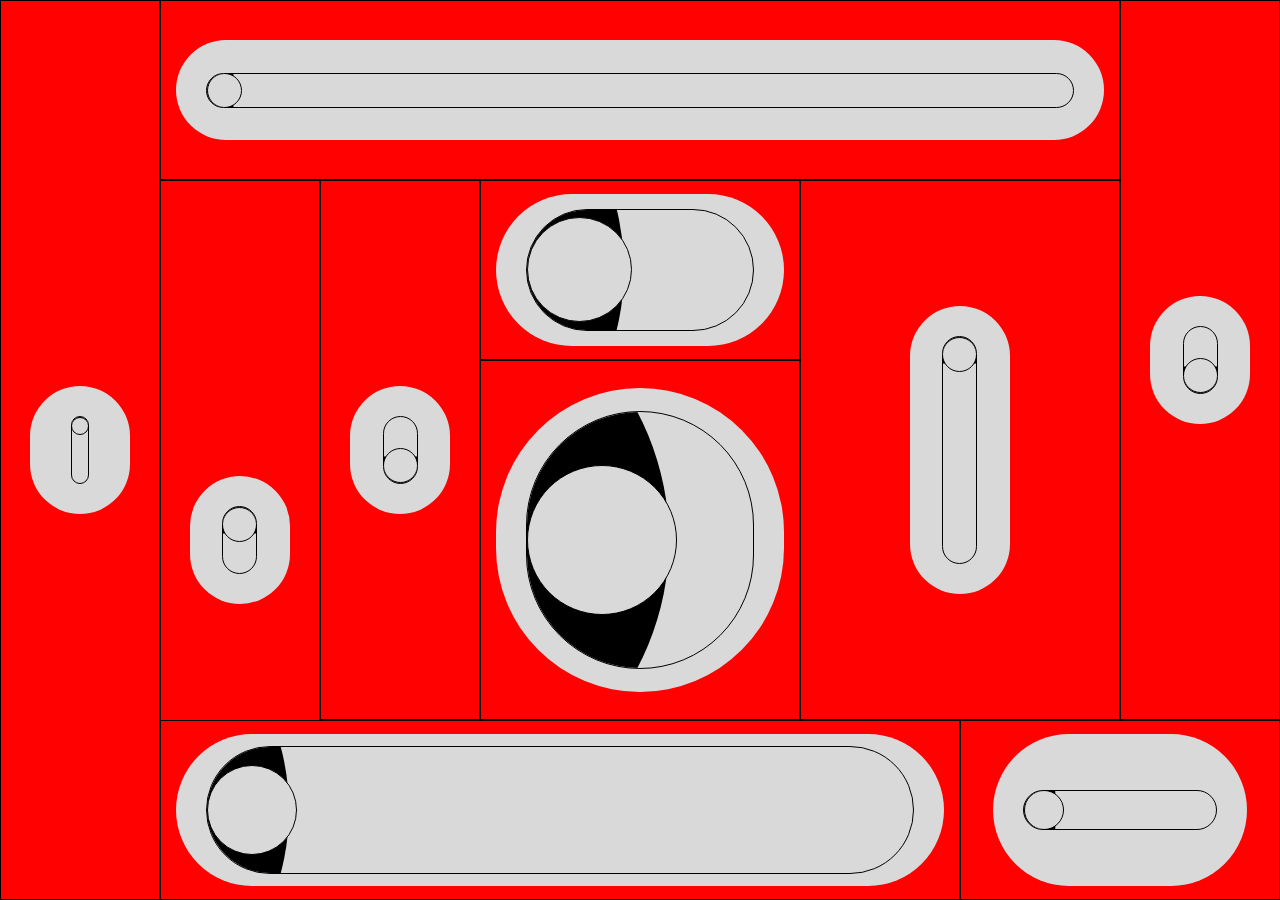
==== index.html @ 7fe91d57 "Update index.html" ====
<!DOCTYPE html>
<html lang="en">
  <head>
    <meta charset="UTF-8" />
    <meta name="viewport" content="width=device-width, initial-scale=1.0" />
    <link rel="stylesheet" href="style.css" />
    <title>PLAYGROUND</title>
  </head>
  <body>
    <div class="grid-container">
      <!-- SLIDER 1 -->
      <div class="grid-item" id="item1">
        <div class="wrapper-one" id="wrap1">
          <input type="range" id="slider1" min="0" max="1" value="0" />
        </div>
      </div>

      <!-- SLIDER 2 -->
      <div class="grid-item" id="item2">
        <div class="wrapper-two" id="wrap2">
          <input type="range" id="slider2" min="0" max="100" value="0" />
        </div>
      </div>

      <!-- SLIDER 3 -->
      <div class="grid-item" id="item3">
        <div class="wrapper-three" id="wrap3">
          <input type="range" id="slider3" min="0" max="1" value="0" />
        </div>
      </div>

      <!-- SLIDER 4 -->
      <div class="grid-item" id="item4">
        <div class="wrapper-four" id="wrap4">
          <input type="range" id="slider4" min="0" max="100" value="0" />
        </div>
      </div>

      <!-- SLIDER 5 -->
      <div class="grid-item" id="item5">
        <div class="wrapper-five" id="wrap5">
          <input type="range" id="slider5" min="0" max="10" value="0" />
        </div>
      </div>

      <!-- SLIDER 6 -->
      <div class="grid-item" id="item6">
        <div class="wrapper-six" id="wrap6">
          <input type="range" id="slider6" min="0" max="360" value="0" />
        </div>
      </div>

      <!-- SLIDER 7 -->
      <div class="grid-item" id="item7">
        <div class="wrapper-seven" id="wrap7">
          <input type="range" id="slider7" min="0" max="20" value="0" />
        </div>
      </div>

      <!-- SLIDER 8 -->
      <div class="grid-item" id="item8">
        <div class="wrapper-eight" id="wrap8">
          <input type="range" id="slider8" min="0" max="1" value="0" />
        </div>
      </div>

      <!-- SLIDER 9 -->
      <div class="grid-item" id="item9">
        <div class="wrapper-nine" id="wrap9">
          <input type="range" id="slider9" min="0" max="70" value="0" />
        </div>
      </div>

      <!-- SLIDER 10 -->
      <div class="grid-item" id="item10">
        <div class="wrapper-ten" id="wrap10">
          <input type="range" id="slider10" min="0" max="360" value="0" />
        </div>
      </div>
    </div>

    <div id="textBox" class="text-box">
      <!-- Your text content here -->
      <p class="main">
        This is a PLAYGROUND of slides. <br />
        <br />
        Explore, interact, and discover new ways of having fun on the browser.
        Don’t forget to print the outcomes of your play :) weeeeee…
      </p>
      <br />
      <p class="sub">
        Range Sliders 🛝 on the browser are interactive interface elements
        allowing users to select numeric values or ranges. Originating in the
        early days of the internet, range sliders have evolved to become a
        standard feature in web design. These draggable controls offer an
        intuitive and visually pleasing way for users to input data, adjust
        values, or customize preferences across various online platforms.
      </p>
    </div>

    <div id="titleTextBox">
        <p class="sub2">
            &nbsp; &nbsp; welcome to the
        </p>
        <br>
          <p class="title">
            PLAY-GROUND
          </p>
        </div>    </div>

    <script src="script.js"></script>
  </body>
</html>
---- style.css ----
@font-face {
  font-family: 'N27';
  src: url('N27-Regular.otf') format('otf'),
       url('N27-RegularItalic.otf') format('otf');
  font-weight: normal;
  font-style: normal;
}

html,
body {
  margin: 0;
  padding: 0;
  height: 100%; /* Ensure the body takes full viewport height */
  font-family: 'N27', monospace;
}

.grid-container {
  display: grid;
  grid-template-columns: repeat(8, 1fr);
  grid-template-rows: repeat(
    5,
    1fr
  ); /* Define rows to be equally distributed */
  width: 100vw; /* Full viewport width */
  height: 100vh; /* Full viewport height */
  gap: 0; /* No space between grid items */
}

/* Assigning the grid items to specific areas */
#item1 {
  grid-area: 1 / 1 / 8 / 2;
}
#item2 {
  grid-area: 1 / 2 / 2 / 8;
}
#item3 {
  grid-area: 1 / 8 / 5 / 9;
}
#item4 {
  grid-area: 2 / 2 / 6 / 2;
}
#item5 {
  grid-area: 2 / 3 / 5 / 4;
}
#item6 {
  grid-area: 2 / 4 / 3 / 6;
}
#item7 {
  grid-area: 2 / 6 / 5 / 8;
}
#item8 {
  grid-area: 3 / 4 / 5 / 6;
}
#item9 {
  grid-area: 5 / 2 / 8 / 7;
}
#item10 {
  grid-area: 5 / 7 / 8 / 9;
}

.grid-item {
  background-color: #ff0101; /* As seen in the image */
  color: white;
  display: flex;
  justify-content: center;
  align-items: center;
  border: 1px solid black; /* Keeping the borders to distinguish the divs */
}

/* Google Fonts - Poppins */
@import url("https://fonts.googleapis.com/css2?family=Poppins:wght@300;400;500;600&display=swap");
* {
  margin: 0;
  padding: 0;
  box-sizing: border-box;
  font-family: "Poppins", sans-serif;
}
body {
  min-height: 100vh;
  display: flex;
  align-items: flex-start;
  justify-content: flex-end;
}

/*SLIDER 1*/
.wrapper-one {
  position: relative;
  display: flex;
  align-items: center;
  justify-content: center;
  height: 100px;
  margin: 0 15px;
  width: 100%;
  padding: 0 20px;
  border-radius: 100px;
  background: #d9d9d9;
  transform: rotate(90deg);
}

.wrapper-one input {
  position: relative;
  width: 100%;
  margin: 0 10px;
  appearance: none;
  height: 18px;
  border-radius: 25px;
  border: 1px solid black;
  background-color: #d9d9d9;
  overflow: hidden;
  cursor: pointer;
}

/*SLIDER 3*/
.wrapper-three {
  position: relative;
  display: flex;
  align-items: center;
  justify-content: center;
  height: 100px;
  margin: 0 15px;
  width: 100%;
  padding: 0 20px;
  border-radius: 100px;
  background: #d9d9d9;
  transform: rotate(-90deg);
}

.wrapper-three input {
  position: relative;
  width: 100%;
  margin: 0 10px;
  appearance: none;
  height: 35px;
  border-radius: 25px;
  border: 1px solid black;
  background-color: #d9d9d9;
  overflow: hidden;
  cursor: pointer;
}

.wrapper-three input::-webkit-slider-thumb {
  appearance: none;
  height: 35px;
  width: 35px;
  border-radius: 50%;
  border: 1px solid black;
  background-color: #d9d9d9;
}

/*SLIDER 4*/
.wrapper-four {
  position: relative;
  display: flex;
  align-items: center;
  justify-content: center;
  height: 100px;
  margin: 0 15px;
  width: 100%;
  padding: 0 20px;
  border-radius: 100px;
  background: #d9d9d9;
  transform: rotate(90deg);
}

.wrapper-four input {
  position: relative;
  width: 100%;
  margin: 0 10px;
  appearance: none;
  height: 35px;
  border-radius: 25px;
  border: 1px solid black;
  background-color: #d9d9d9;
  overflow: hidden;
  cursor: pointer;
}

.wrapper-four input::-webkit-slider-thumb {
  appearance: none;
  height: 35px;
  width: 35px;
  border-radius: 50%;
  border: 1px solid black;
  background-color: #d9d9d9;
}

/*SLIDER 5*/
.wrapper-five {
  position: relative;
  display: flex;
  align-items: center;
  justify-content: center;
  height: 100px;
  margin: 0 15px;
  width: 100%;
  padding: 0 20px;
  border-radius: 100px;
  background: #d9d9d9;
  transform: rotate(-90deg);
}

.wrapper-five input {
  position: relative;
  width: 100%;
  margin: 0 10px;
  appearance: none;
  height: 35px;
  border-radius: 25px;
  border: 1px solid black;
  background-color: #d9d9d9;
  overflow: hidden;
  cursor: pointer;
}

.wrapper-five input::-webkit-slider-thumb {
  appearance: none;
  height: 35px;
  width: 35px;
  border-radius: 50%;
  border: 1px solid black;
  background-color: #d9d9d9;
}

/*SLIDER 7*/
.wrapper-seven {
  position: relative;
  display: flex;
  align-items: center;
  justify-content: center;
  height: 100px;
  margin: 0 15px;
  width: 100%;
  padding: 0 20px;
  border-radius: 100px;
  background: #d9d9d9;
  transform: rotate(90deg);
}

.wrapper-seven input {
  position: relative;
  width: 100%;
  margin: 0 10px;
  appearance: none;
  height: 35px;
  border-radius: 25px;
  border: 1px solid black;
  background-color: #d9d9d9;
  overflow: hidden;
  cursor: pointer;
}

.wrapper-seven input::-webkit-slider-thumb {
  appearance: none;
  height: 35px;
  width: 35px;
  border-radius: 50%;
  border: 1px solid black;
  background-color: #d9d9d9;
}

/*SLIDER 2*/
.wrapper-two {
  position: relative;
  display: flex;
  align-items: center;
  justify-content: center;
  height: 100px;
  margin: 0 15px;
  width: 100%;
  padding: 0 20px;
  border-radius: 100px;
  background: #d9d9d9;
}

.wrapper-two input {
  position: relative;
  width: 100%;
  margin: 0 10px;
  appearance: none;
  height: 35px;
  border-radius: 25px;
  border: 1px solid black;
  background-color: #d9d9d9;
  overflow: hidden;
  cursor: pointer;
}

.wrapper-two input::-webkit-slider-thumb {
  appearance: none;
  height: 35px;
  width: 35px;
  border-radius: 50%;
  border: 1px solid black;
  background-color: #d9d9d9;
}

/*SLIDER 6*/
.wrapper-six {
  position: relative;
  display: flex;
  align-items: center;
  justify-content: center;
  height: 85%;
  margin: 0 15px;
  width: 100%;
  padding: 0 20px;
  border-radius: 100px;
  background: #d9d9d9;
}

.wrapper-six input {
  position: relative;
  width: 100%;
  margin: 0 10px;
  appearance: none;
  height: 80%;
  border-radius: 500px;
  border: 1px solid black;
  background-color: #d9d9d9;
  overflow: hidden;
  cursor: pointer;
}

.wrapper-six input::-webkit-slider-thumb {
  appearance: none;
  height: 105px;
  width: 105px;
  border-radius: 50%;
  border: 1px solid black;
  background-color: #d9d9d9;
}

/*SLIDER 8*/
.wrapper-eight {
  position: relative;
  display: flex;
  align-items: center;
  justify-content: center;
  height: 85%;
  margin: 0 15px;
  width: 100%;
  padding: 0 20px;
  border-radius: 1000px;
  background: #d9d9d9;
}

.wrapper-eight input {
  position: relative;
  width: 100%;
  margin: 0 10px;
  appearance: none;
  height: 85%;
  border-radius: 1000px;
  border: 1px solid black;
  background-color: #d9d9d9;
  overflow: hidden;
  cursor: pointer;
}

.wrapper-eight input::-webkit-slider-thumb {
  appearance: none;
  height: 150px;
  width: 150px;
  border-radius: 50%;
  border: 1px solid black;
  background-color: #d9d9d9;
}

/*SLIDER 9*/
.wrapper-nine {
  position: relative;
  display: flex;
  align-items: center;
  justify-content: center;
  height: 85%;
  margin: 0 15px;
  width: 100%;
  padding: 0 20px;
  border-radius: 100px;
  background: #d9d9d9;
}

.wrapper-nine input {
  position: relative;
  width: 100%;
  margin: 0 10px;
  appearance: none;
  height: 85%;
  border-radius: 500px;
  border: 1px solid black;
  background-color: #d9d9d9;
  overflow: hidden;
  cursor: pointer;
}

.wrapper-nine input::-webkit-slider-thumb {
  appearance: none;
  height: 90px;
  width: 90px;
  border-radius: 50%;
  border: 1px solid black;
  background-color: #d9d9d9;
}

/*SLIDER 10*/
.wrapper-ten {
  position: relative;
  display: flex;
  align-items: center;
  justify-content: center;
  height: 85%;
  margin: 0 15px;
  width: 80%;
  padding: 0 20px;
  border-radius: 100px;
  background: #d9d9d9;
}

.wrapper-ten input {
  position: relative;
  width: 100%;
  margin: 0 10px;
  appearance: none;
  height: 40px;
  border-radius: 50px;
  border: 1px solid black;
  background-color: #d9d9d9;
  overflow: hidden;
  cursor: pointer;
}

.wrapper-ten input::-webkit-slider-thumb {
  appearance: none;
  height: 40px;
  width: 40px;
  border-radius: 50%;
  border: 1px solid black;
  background-color: #d9d9d9;
}

input::-webkit-slider-thumb {
  appearance: none;
  height: 18px;
  width: 18px;
  border-radius: 50%;
  border: 1px solid black;
  background-color: #d9d9d9;
  box-shadow: -208px 0 0 200px black;
}

.text-box {
  position: fixed;
  display: flex;
  width: 1130px;
  height: 350px;
  flex-direction: column;
  justify-content: center;
  flex-shrink: 0;
  overflow: auto;
  bottom: -100%; /* Start off the screen */
  left: 50%;
  transform: translateX(-50%);
  width: 50%; /* Set the width as required */
  background: rgba(255, 255, 255, 0.1);
  padding: 20px;
  border: 1px solid rgba(255, 255, 255, 0.5);
  border-left: 2px solid rgba(255, 255, 255, 0.2);
  border-top: 2px solid rgba(255, 255, 255, 0.2);
  border-radius: 5px;
  box-shadow: 0 2px 5px rgba(0, 0, 0, 0.2);
  backdrop-filter: blur(5px);
  transition: bottom 0.5s ease; /* Smooth transition for the bottom property */
  z-index: 1000; /* Make sure it's above other content */
}

.main {
  color: blue;
  font-family: N27;
  font-size: 30px;
  font-style: italic;
  font-weight: 400;
  line-height: 112.8%; /* 62.04px */
}

.sub {
  color: blue;
  font-family: N27;
  font-size: 14px;
  font-style: italic;
  font-weight: 400;
  line-height: 112.8%;
}

#titleTextBox {
  position: fixed;
  display: flex;
  flex-direction: column;
  justify-content: flex-start;
  flex-shrink: 0;
  overflow-x: hidden; 
  overflow-y: auto;
  word-wrap: break-word; 
  width: 880px;
  height: 425px;
  top: -100%;
  left: 50%;
  transform: translateX(-50%);
  width: 50%; /* Set the width as required */
  background: rgba(255, 255, 255, 0.1);
  padding: 20px;
  border: 1px solid rgba(255, 255, 255, 0.5);
  border-left: 2px solid rgba(255, 255, 255, 0.2);
  border-top: 2px solid rgba(255, 255, 255, 0.2);
  backdrop-filter: blur(5px);
  border-radius: 5px;
  box-shadow: 0 2px 5px rgba(0, 0, 0, 0.1);
  transition: top 0.5s ease; /* Smooth transition for the bottom property */
  z-index: 1000; /* Make sure it's above other content */
}

.sub2 {
  color: blue;
  font-family: N27;
  font-size: 50px;
  font-style: italic;
  font-weight: 400;
  line-height: 112.8%; /* 84.07px */
}

.title {
  color: blue;
  font-family: N27;
  font-size: 150px;
  font-style: italic;
  font-weight: 400;
  line-height: 90%;
}

/* CSS for the printable class */
.printable {
  /* The printable class ensures the textbox appears when printing */
}

@media print {
  body,
  html {
    height: auto;
    overflow: visible;
  }

  .wrapper-one,
  .wrapper-two,
  .wrapper-three,
  .wrapper-four,
  .wrapper-five,
  .wrapper-six,
  .wrapper-seven,
  .wrapper-eight,
  .wrapper-nine,
  .wrapper-ten,
  .grid-item,
  .text-box,
  #titleTextBox {
    /* display: none; */
    -webkit-print-color-adjust: exact;
    color-adjust: exact;
  }

  #titleTextBox,
  .text-box {
    background: rgba(217, 217, 217, 0.5);
  }

  /* When printing, only show the textbox if it has the printable class */
  #textBox:not(.printable) {
    display: none !important;
  }
}


@media only screen and (max-width: 650px) {

  .grid-container {
    grid-template-columns: 1fr; /* Single column layout */
    grid-template-rows: repeat(10, auto); /* Adjust number of rows as needed */
  }

  #item1, #item2, #item3, #item4, #item5, #item6, #item7, #item8, #item9, #item10 {
    grid-column: 1; /* All items take the full width of the single column */
    grid-row: auto; /* Each item takes up as much space as it needs */
  }

  .wrapper-one, .wrapper-two, .wrapper-three, .wrapper-four,
  .wrapper-five, .wrapper-six, .wrapper-seven, .wrapper-eight,
  .wrapper-nine, .wrapper-ten {
    transform: rotate(0deg); /* Reset rotation for vertical alignment */
    width: 90%; /* Adjust width to fit within the grid item */
    margin: 10px auto; /* Center within the grid item */
  }

  .wrapper-one input, .wrapper-two input, .wrapper-three input,
  .wrapper-four input, .wrapper-five input, .wrapper-six input,
  .wrapper-seven input, .wrapper-eight input, .wrapper-nine input,
  .wrapper-ten input {
    height: 30px; /* Increase height for better touch interaction */
  }

  .main,
  .sub
 {
    /* Adjust font sizes for smaller screens */
    font-size: smaller; /* Adjust as needed */
  }

  .sub2{
    font-size: 50px;
  }

  #titleTextBox {
    height: 325px;
  }

  .title{
    font-size: 50px;
  }

  .wrapper-one input::-webkit-slider-thumb,
  .wrapper-two input::-webkit-slider-thumb,
  .wrapper-three input::-webkit-slider-thumb,
  .wrapper-four input::-webkit-slider-thumb,
  .wrapper-five input::-webkit-slider-thumb,
  .wrapper-six input::-webkit-slider-thumb,
  .wrapper-seven input::-webkit-slider-thumb,
  .wrapper-eight input::-webkit-slider-thumb,
  .wrapper-nine input::-webkit-slider-thumb,
  .wrapper-ten input::-webkit-slider-thumb {
    appearance: none;
    height: 30px;
    width: 30px;
  }

  
}
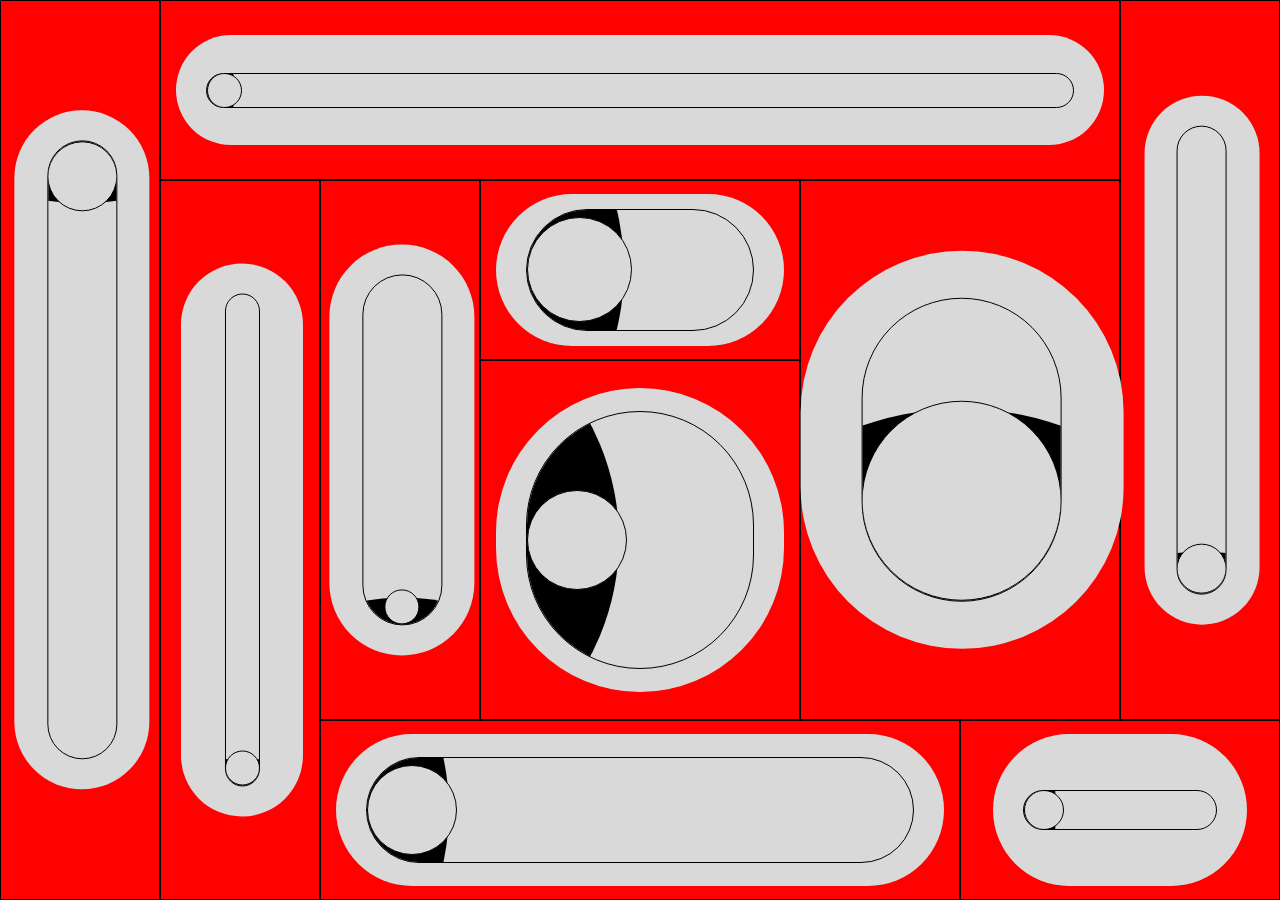
==== commit 4da1e427: "major slider2 updates + labeling +" ====
--- a/index.html
+++ b/index.html
@@ -8,70 +8,70 @@
   </head>
   <body>
     <div class="grid-container">
-      <!-- SLIDER 1 -->
+      <!-- SLIDER 1 TITLE -->
       <div class="grid-item" id="item1">
         <div class="wrapper-one" id="wrap1">
-          <input type="range" id="slider1" min="0" max="1" value="0" />
+          <input type="range" id="slider1" min="0" max="15" value="0" />
         </div>
       </div>
 
-      <!-- SLIDER 2 -->
+      <!-- SLIDER 2 LAYOUT -->
       <div class="grid-item" id="item2">
         <div class="wrapper-two" id="wrap2">
-          <input type="range" id="slider2" min="0" max="100" value="0" />
+          <input type="range" id="slider2" min="0" max="3" value="0" />
         </div>
       </div>
 
-      <!-- SLIDER 3 -->
+      <!-- SLIDER 3 BODY TEXT -->
       <div class="grid-item" id="item3">
         <div class="wrapper-three" id="wrap3">
-          <input type="range" id="slider3" min="0" max="1" value="0" />
+          <input type="range" id="slider3" min="0" max="5" value="0" />
         </div>
       </div>
 
-      <!-- SLIDER 4 -->
+      <!-- SLIDER 4 GRAYSCALE -->
       <div class="grid-item" id="item4">
         <div class="wrapper-four" id="wrap4">
           <input type="range" id="slider4" min="0" max="100" value="0" />
         </div>
       </div>
 
-      <!-- SLIDER 5 -->
+      <!-- SLIDER 5 - EMOJI -->
       <div class="grid-item" id="item5">
         <div class="wrapper-five" id="wrap5">
           <input type="range" id="slider5" min="0" max="10" value="0" />
         </div>
       </div>
 
-      <!-- SLIDER 6 -->
+      <!-- SLIDER 6 - COLOR -->
       <div class="grid-item" id="item6">
         <div class="wrapper-six" id="wrap6">
           <input type="range" id="slider6" min="0" max="360" value="0" />
         </div>
       </div>
 
-      <!-- SLIDER 7 -->
+      <!-- SLIDER 7 BORDER RADIUS -->
       <div class="grid-item" id="item7">
         <div class="wrapper-seven" id="wrap7">
           <input type="range" id="slider7" min="0" max="20" value="0" />
         </div>
       </div>
 
-      <!-- SLIDER 8 -->
+      <!-- SLIDER 8 - PRINT -->
       <div class="grid-item" id="item8">
         <div class="wrapper-eight" id="wrap8">
           <input type="range" id="slider8" min="0" max="1" value="0" />
         </div>
       </div>
 
-      <!-- SLIDER 9 -->
+      <!-- SLIDER 9 SIZE -->
       <div class="grid-item" id="item9">
         <div class="wrapper-nine" id="wrap9">
           <input type="range" id="slider9" min="0" max="70" value="0" />
         </div>
       </div>
 
-      <!-- SLIDER 10 -->
+      <!-- SLIDER 10 - BLUR -->
       <div class="grid-item" id="item10">
         <div class="wrapper-ten" id="wrap10">
           <input type="range" id="slider10" min="0" max="360" value="0" />
@@ -106,7 +106,11 @@
           <p class="title">
             PLAY-GROUND
           </p>
-        </div>    </div>
+        </div>    
+      </div>
+
+      <!-- <div class="grain" id="grainEffect"></div> -->
+
 
     <script src="script.js"></script>
   </body>
--- a/style.css
+++ b/style.css
@@ -1,9 +1,15 @@
 @font-face {
-  font-family: 'N27';
-  src: url('N27-Regular.otf') format('otf'),
-       url('N27-RegularItalic.otf') format('otf');
+  font-family: "N27";
+  src: url("N27-Regular.otf") format("opentype");
   font-weight: normal;
   font-style: normal;
+}
+
+@font-face {
+  font-family: "N27";
+  src: url("N27-RegularItalic.otf") format("opentype");
+  font-weight: normal;
+  font-style: italic;
 }
 
 html,
@@ -11,7 +17,8 @@
   margin: 0;
   padding: 0;
   height: 100%; /* Ensure the body takes full viewport height */
-  font-family: 'N27', monospace;
+  font-family: "N27", monospace;
+  backdrop-filter: none;
 }
 
 .grid-container {
@@ -28,31 +35,36 @@
 
 /* Assigning the grid items to specific areas */
 #item1 {
+  position: relative;
   grid-area: 1 / 1 / 8 / 2;
 }
 #item2 {
   grid-area: 1 / 2 / 2 / 8;
 }
 #item3 {
+  position: relative;
   grid-area: 1 / 8 / 5 / 9;
 }
 #item4 {
+  position: relative;
   grid-area: 2 / 2 / 6 / 2;
 }
 #item5 {
+  position: relative;
   grid-area: 2 / 3 / 5 / 4;
 }
 #item6 {
   grid-area: 2 / 4 / 3 / 6;
 }
 #item7 {
+  position: relative;
   grid-area: 2 / 6 / 5 / 8;
 }
 #item8 {
   grid-area: 3 / 4 / 5 / 6;
 }
 #item9 {
-  grid-area: 5 / 2 / 8 / 7;
+  grid-area: 5 / 3 / 8 / 7;
 }
 #item10 {
   grid-area: 5 / 7 / 8 / 9;
@@ -83,18 +95,21 @@
 }
 
 /*SLIDER 1*/
+
 .wrapper-one {
-  position: relative;
-  display: flex;
-  align-items: center;
-  justify-content: center;
-  height: 100px;
-  margin: 0 15px;
-  width: 100%;
-  padding: 0 20px;
-  border-radius: 100px;
-  background: #d9d9d9;
-  transform: rotate(90deg);
+  position: absolute;
+  top: 50%;
+  left: 42%;
+  display: flex;
+  align-items: center;
+  justify-content: center;
+  transform: translate(-50%, -50%) rotate(90deg);
+  width: 430%; /* This will be the height of your vertical slider */
+  height: 15%; /* Thickness of the slider */
+  margin: 0 15px;
+  padding: 0 20px;
+  border-radius: 100px;
+  background: #d9d9d9;
 }
 
 .wrapper-one input {
@@ -102,30 +117,80 @@
   width: 100%;
   margin: 0 10px;
   appearance: none;
-  height: 18px;
-  border-radius: 25px;
-  border: 1px solid black;
-  background-color: #d9d9d9;
-  overflow: hidden;
-  cursor: pointer;
+  height: 70px;
+  border-radius: 100px;
+  border: 1px solid black;
+  background-color: #d9d9d9;
+  overflow: hidden;
+  cursor: pointer;
+}
+
+.wrapper-one input::-webkit-slider-thumb {
+  appearance: none;
+  height: 70px;
+  width: 70px;
+  border-radius: 50%;
+  border: 1px solid black;
+  background-color: #d9d9d9;
 }
 
 /*SLIDER 3*/
 .wrapper-three {
-  position: relative;
-  display: flex;
-  align-items: center;
-  justify-content: center;
-  height: 100px;
-  margin: 0 15px;
-  width: 100%;
-  padding: 0 20px;
-  border-radius: 100px;
-  background: #d9d9d9;
-  transform: rotate(-90deg);
+  position: absolute;
+  top: 50%;
+  left: 42%;
+  display: flex;
+  align-items: center;
+  justify-content: center;
+  transform: translate(-50%, -50%) rotate(-90deg);
+  width: 335%; /* This will be the height of your vertical slider */
+  height: 16%; /* Thickness of the slider */
+  margin: 0 15px;
+  padding: 0 20px;
+  border-radius: 100px;
+  background: #d9d9d9;
 }
 
 .wrapper-three input {
+  position: relative;
+  width: 100%;
+  margin: 0 10px;
+  appearance: none;
+  height: 50px;
+  border-radius: 25px;
+  border: 1px solid black;
+  background-color: #d9d9d9;
+  overflow: hidden;
+  cursor: pointer;
+}
+
+.wrapper-three input::-webkit-slider-thumb {
+  appearance: none;
+  height: 50px;
+  width: 50px;
+  border-radius: 50%;
+  border: 1px solid black;
+  background-color: #d9d9d9;
+}
+
+/*SLIDER 4*/
+.wrapper-four {
+  position: absolute;
+  top: 50%;
+  left: 42%;
+  display: flex;
+  align-items: center;
+  justify-content: center;
+  transform: translate(-50%, -50%) rotate(-90deg);
+  width: 350%; /* This will be the height of your vertical slider */
+  height: 17%; /* Thickness of the slider */
+  margin: 0 15px;
+  padding: 0 20px;
+  border-radius: 100px;
+  background: #d9d9d9;
+}
+
+.wrapper-four input {
   position: relative;
   width: 100%;
   margin: 0 10px;
@@ -138,7 +203,7 @@
   cursor: pointer;
 }
 
-.wrapper-three input::-webkit-slider-thumb {
+.wrapper-four input::-webkit-slider-thumb {
   appearance: none;
   height: 35px;
   width: 35px;
@@ -147,22 +212,99 @@
   background-color: #d9d9d9;
 }
 
-/*SLIDER 4*/
-.wrapper-four {
-  position: relative;
-  display: flex;
-  align-items: center;
-  justify-content: center;
-  height: 100px;
-  margin: 0 15px;
-  width: 100%;
-  padding: 0 20px;
-  border-radius: 100px;
-  background: #d9d9d9;
-  transform: rotate(90deg);
-}
-
-.wrapper-four input {
+/*SLIDER 5*/
+.wrapper-five {
+  position: absolute;
+  top: 50%;
+  left: 42%;
+  display: flex;
+  align-items: center;
+  justify-content: center;
+  transform: translate(-50%, -50%) rotate(-90deg);
+  width: 260%; /* This will be the height of your vertical slider */
+  height: 27%; /* Thickness of the slider */
+  margin: 0 15px;
+  padding: 0 20px;
+  border-radius: 100px;
+  background: #d9d9d9;
+}
+
+.wrapper-five input {
+  position: relative;
+  width: 100%;
+  margin: 0 10px;
+  appearance: none;
+  height: 80px;
+  border-radius: 100px;
+  border: 1px solid black;
+  background-color: #d9d9d9;
+  overflow: hidden;
+  cursor: pointer;
+}
+
+.wrapper-five input::-webkit-slider-thumb {
+  appearance: none;
+  height: 35px;
+  width: 35px;
+  border-radius: 50%;
+  border: 1px solid black;
+  background-color: #d9d9d9;
+}
+
+/*SLIDER 7*/
+.wrapper-seven {
+  position: absolute;
+  top: 50%;
+  left: 46%;
+  display: flex;
+  align-items: center;
+  justify-content: center;
+  transform: translate(-50%, -50%) rotate(-90deg);
+  width: 125%; /* This will be the height of your vertical slider */
+  height: 60%; /* Thickness of the slider */
+  margin: 0 15px;
+  padding: 0 20px;
+  border-radius: 1000px;
+  background: #d9d9d9;
+}
+
+.wrapper-seven input {
+  position: relative;
+  width: 85%;
+  margin: 0 10px;
+  appearance: none;
+  height: 200px;
+  border-radius: 100px;
+  border: 1px solid black;
+  background-color: #d9d9d9;
+  overflow: hidden;
+  cursor: pointer;
+}
+
+.wrapper-seven input::-webkit-slider-thumb {
+  appearance: none;
+  height: 200px;
+  width: 200px;
+  border-radius: 50%;
+  border: 1px solid black;
+  background-color: #d9d9d9;
+}
+
+/*SLIDER 2*/
+.wrapper-two {
+  position: relative;
+  display: flex;
+  align-items: center;
+  justify-content: center;
+  height: 110px;
+  margin: 0 15px;
+  width: 100%;
+  padding: 0 20px;
+  border-radius: 100px;
+  background: #d9d9d9;
+}
+
+.wrapper-two input {
   position: relative;
   width: 100%;
   margin: 0 10px;
@@ -175,7 +317,7 @@
   cursor: pointer;
 }
 
-.wrapper-four input::-webkit-slider-thumb {
+.wrapper-two input::-webkit-slider-thumb {
   appearance: none;
   height: 35px;
   width: 35px;
@@ -184,116 +326,6 @@
   background-color: #d9d9d9;
 }
 
-/*SLIDER 5*/
-.wrapper-five {
-  position: relative;
-  display: flex;
-  align-items: center;
-  justify-content: center;
-  height: 100px;
-  margin: 0 15px;
-  width: 100%;
-  padding: 0 20px;
-  border-radius: 100px;
-  background: #d9d9d9;
-  transform: rotate(-90deg);
-}
-
-.wrapper-five input {
-  position: relative;
-  width: 100%;
-  margin: 0 10px;
-  appearance: none;
-  height: 35px;
-  border-radius: 25px;
-  border: 1px solid black;
-  background-color: #d9d9d9;
-  overflow: hidden;
-  cursor: pointer;
-}
-
-.wrapper-five input::-webkit-slider-thumb {
-  appearance: none;
-  height: 35px;
-  width: 35px;
-  border-radius: 50%;
-  border: 1px solid black;
-  background-color: #d9d9d9;
-}
-
-/*SLIDER 7*/
-.wrapper-seven {
-  position: relative;
-  display: flex;
-  align-items: center;
-  justify-content: center;
-  height: 100px;
-  margin: 0 15px;
-  width: 100%;
-  padding: 0 20px;
-  border-radius: 100px;
-  background: #d9d9d9;
-  transform: rotate(90deg);
-}
-
-.wrapper-seven input {
-  position: relative;
-  width: 100%;
-  margin: 0 10px;
-  appearance: none;
-  height: 35px;
-  border-radius: 25px;
-  border: 1px solid black;
-  background-color: #d9d9d9;
-  overflow: hidden;
-  cursor: pointer;
-}
-
-.wrapper-seven input::-webkit-slider-thumb {
-  appearance: none;
-  height: 35px;
-  width: 35px;
-  border-radius: 50%;
-  border: 1px solid black;
-  background-color: #d9d9d9;
-}
-
-/*SLIDER 2*/
-.wrapper-two {
-  position: relative;
-  display: flex;
-  align-items: center;
-  justify-content: center;
-  height: 100px;
-  margin: 0 15px;
-  width: 100%;
-  padding: 0 20px;
-  border-radius: 100px;
-  background: #d9d9d9;
-}
-
-.wrapper-two input {
-  position: relative;
-  width: 100%;
-  margin: 0 10px;
-  appearance: none;
-  height: 35px;
-  border-radius: 25px;
-  border: 1px solid black;
-  background-color: #d9d9d9;
-  overflow: hidden;
-  cursor: pointer;
-}
-
-.wrapper-two input::-webkit-slider-thumb {
-  appearance: none;
-  height: 35px;
-  width: 35px;
-  border-radius: 50%;
-  border: 1px solid black;
-  background-color: #d9d9d9;
-}
-
 /*SLIDER 6*/
 .wrapper-six {
   position: relative;
@@ -359,8 +391,8 @@
 
 .wrapper-eight input::-webkit-slider-thumb {
   appearance: none;
-  height: 150px;
-  width: 150px;
+  height: 100px;
+  width: 100px;
   border-radius: 50%;
   border: 1px solid black;
   background-color: #d9d9d9;
@@ -385,7 +417,7 @@
   width: 100%;
   margin: 0 10px;
   appearance: none;
-  height: 85%;
+  height: 70%;
   border-radius: 500px;
   border: 1px solid black;
   background-color: #d9d9d9;
@@ -497,12 +529,12 @@
   flex-direction: column;
   justify-content: flex-start;
   flex-shrink: 0;
-  overflow-x: hidden; 
+  overflow-x: hidden;
   overflow-y: auto;
-  word-wrap: break-word; 
+  word-wrap: break-word;
   width: 880px;
   height: 425px;
-  top: -100%;
+  top: -1000%;
   left: 50%;
   transform: translateX(-50%);
   width: 50%; /* Set the width as required */
@@ -535,6 +567,50 @@
   font-weight: 400;
   line-height: 90%;
 }
+
+/* .grain {
+  position: fixed;
+  top: 0;
+  left: 0;
+  width: 100%;
+  height: 100%;
+  pointer-events: none;
+  background-image: repeating-linear-gradient(
+      0deg,
+      #000 0,
+      transparent 1px,
+      transparent 3px
+    ),
+    repeating-linear-gradient(90deg, #000 0, transparent 1px, transparent 3px);
+  opacity: 0; 
+  z-index: 9999;
+} */
+
+/* .grain {
+  position: fixed;
+  top: 0;
+  left: 0;
+  width: 100%;
+  height: 100%;
+  pointer-events: none;
+  background-image: 
+    repeating-linear-gradient(
+      0deg,
+      rgba(255,255,255,0.1) 0,
+      rgba(255,255,255,0.1) 1px,
+      transparent 1px,
+      transparent 6px
+    ),
+    repeating-linear-gradient(
+      90deg,
+      rgba(0,0,0,0.1) 0,
+      rgba(0,0,0,0.1) 2px,
+      transparent 2px,
+      transparent 6px
+    );
+  opacity: 0; 
+  z-index: 9999;
+} */
 
 /* CSS for the printable class */
 .printable {
@@ -575,44 +651,79 @@
   #textBox:not(.printable) {
     display: none !important;
   }
-}
-
+
+  .grain {
+    -webkit-print-color-adjust: exact;
+    color-adjust: exact;
+  }
+}
+
+/* MOBILE */
 
 @media only screen and (max-width: 650px) {
-
   .grid-container {
     grid-template-columns: 1fr; /* Single column layout */
     grid-template-rows: repeat(10, auto); /* Adjust number of rows as needed */
   }
 
-  #item1, #item2, #item3, #item4, #item5, #item6, #item7, #item8, #item9, #item10 {
+  #item1,
+  #item2,
+  #item3,
+  #item4,
+  #item5,
+  #item6,
+  #item7,
+  #item8,
+  #item9,
+  #item10 {
+    position: static;
     grid-column: 1; /* All items take the full width of the single column */
     grid-row: auto; /* Each item takes up as much space as it needs */
   }
 
-  .wrapper-one, .wrapper-two, .wrapper-three, .wrapper-four,
-  .wrapper-five, .wrapper-six, .wrapper-seven, .wrapper-eight,
-  .wrapper-nine, .wrapper-ten {
+  .wrapper-one,
+  .wrapper-two,
+  .wrapper-three,
+  .wrapper-four,
+  .wrapper-five,
+  .wrapper-six,
+  .wrapper-seven,
+  .wrapper-eight,
+  .wrapper-nine,
+  .wrapper-ten {
     transform: rotate(0deg); /* Reset rotation for vertical alignment */
     width: 90%; /* Adjust width to fit within the grid item */
     margin: 10px auto; /* Center within the grid item */
-  }
-
-  .wrapper-one input, .wrapper-two input, .wrapper-three input,
-  .wrapper-four input, .wrapper-five input, .wrapper-six input,
-  .wrapper-seven input, .wrapper-eight input, .wrapper-nine input,
+
+    position: relative;
+    left: 0.5%;
+    top: 1%;
+  }
+
+  .wrapper-one input,
+  .wrapper-two input,
+  .wrapper-three input,
+  .wrapper-four input,
+  .wrapper-five input,
+  .wrapper-six input,
+  .wrapper-seven input,
+  .wrapper-eight input,
+  .wrapper-nine input,
   .wrapper-ten input {
     height: 30px; /* Increase height for better touch interaction */
   }
 
-  .main,
-  .sub
- {
+  .main {
+    /* Adjust font sizes for smaller screens */
+    font-size: 20px; /* Adjust as needed */
+  }
+
+  .sub {
     /* Adjust font sizes for smaller screens */
     font-size: smaller; /* Adjust as needed */
   }
 
-  .sub2{
+  .sub2 {
     font-size: 50px;
   }
 
@@ -620,7 +731,11 @@
     height: 325px;
   }
 
-  .title{
+  .text-box {
+    backdrop-filter: blur(5px);
+  }
+
+  .title {
     font-size: 50px;
   }
 
@@ -639,5 +754,41 @@
     width: 30px;
   }
 
-  
-}
+  .wrapper-one,
+  .wrapper-two,
+  .wrapper-three,
+  .wrapper-four,
+  .wrapper-five,
+  .wrapper-six,
+  .wrapper-seven,
+  .wrapper-eight,
+  .wrapper-nine,
+  .wrapper-ten {
+    width: 90%;
+    height: 90%;
+  }
+}
+
+@media only screen and (max-width: 428px) {
+  #titleTextBox {
+    height: 300px;
+  }
+
+  .main {
+    /* Adjust font sizes for smaller screens */
+    font-size: 20px; /* Adjust as needed */
+  }
+
+  .sub {
+    /* Adjust font sizes for smaller screens */
+    font-size: smaller; /* Adjust as needed */
+  }
+
+  .sub2 {
+    font-size: 35px;
+  }
+
+  .title {
+    font-size: 50px;
+  }
+}
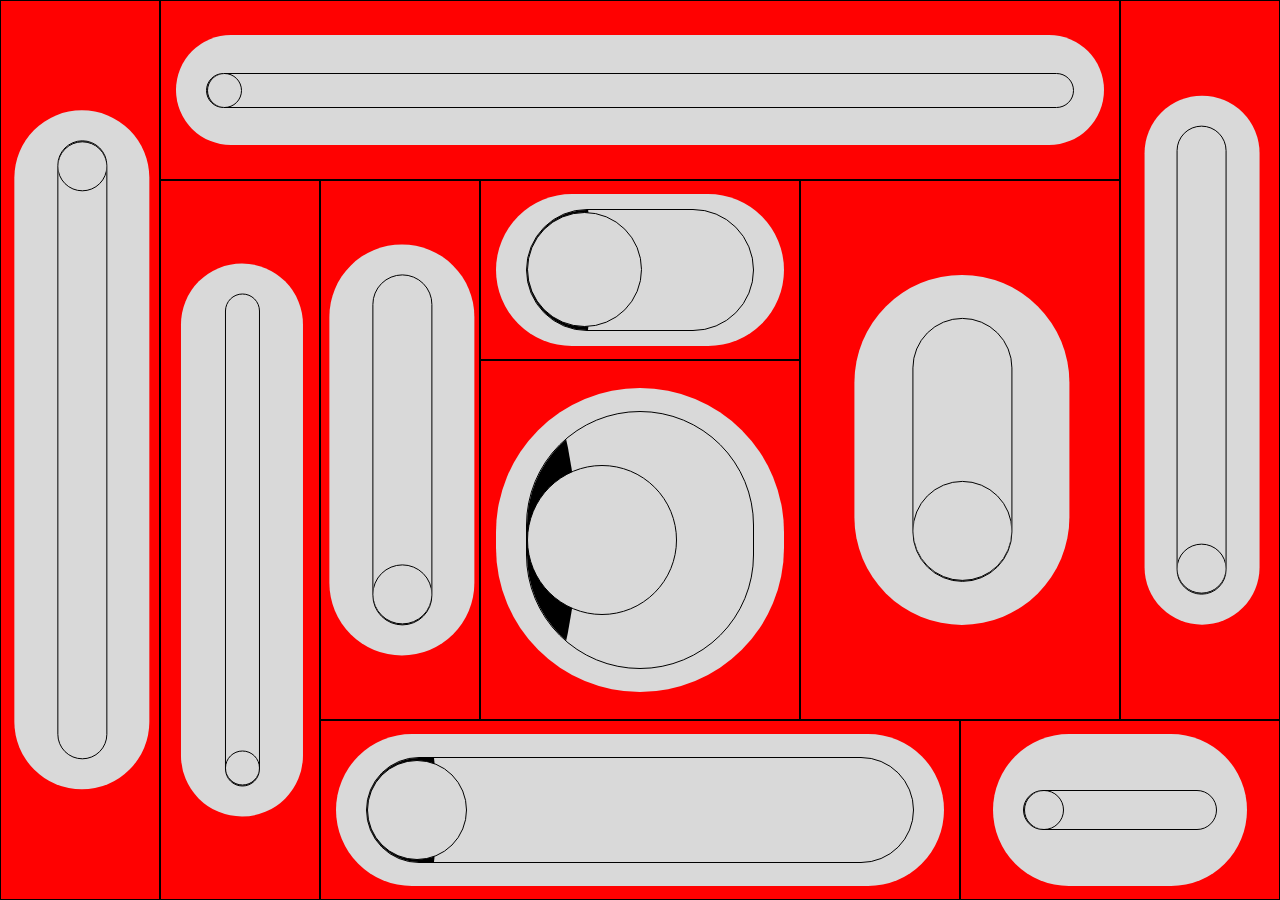
==== commit 305e9af6: "progess bar correction" ====
--- a/index.html
+++ b/index.html
@@ -18,7 +18,7 @@
       <!-- SLIDER 2 LAYOUT -->
       <div class="grid-item" id="item2">
         <div class="wrapper-two" id="wrap2">
-          <input type="range" id="slider2" min="0" max="3" value="0" />
+          <input type="range" id="slider2" min="0" max="50" value="0" />
         </div>
       </div>
 
@@ -67,7 +67,7 @@
       <!-- SLIDER 9 SIZE -->
       <div class="grid-item" id="item9">
         <div class="wrapper-nine" id="wrap9">
-          <input type="range" id="slider9" min="0" max="70" value="0" />
+          <input type="range" id="slider9" min="0" max="50" value="0" />
         </div>
       </div>
 
@@ -82,8 +82,8 @@
     <div id="textBox" class="text-box">
       <!-- Your text content here -->
       <p class="main">
-        This is a PLAYGROUND of slides. <br />
-        <br />
+        <br>
+        This is a PLAYGROUND of slides.
         Explore, interact, and discover new ways of having fun on the browser.
         Don’t forget to print the outcomes of your play :) weeeeee…
       </p>
@@ -111,7 +111,6 @@
 
       <!-- <div class="grain" id="grainEffect"></div> -->
 
-
     <script src="script.js"></script>
   </body>
 </html>
--- a/style.css
+++ b/style.css
@@ -117,22 +117,25 @@
   width: 100%;
   margin: 0 10px;
   appearance: none;
-  height: 70px;
-  border-radius: 100px;
-  border: 1px solid black;
-  background-color: #d9d9d9;
-  overflow: hidden;
-  cursor: pointer;
-}
+  height: 50px;
+  border-radius: 100px;
+  border: 1px solid black;
+  background-color: #d9d9d9;
+  cursor: pointer;
+  overflow: hidden;
+}
+
 
 .wrapper-one input::-webkit-slider-thumb {
   appearance: none;
-  height: 70px;
-  width: 70px;
-  border-radius: 50%;
-  border: 1px solid black;
-  background-color: #d9d9d9;
-}
+  height: 50px;
+  width: 50px;
+  border-radius: 50%;
+  border: 1px solid black;
+  background-color: #d9d9d9;
+  box-shadow: -430px 0 0 400px black;
+}
+
 
 /*SLIDER 3*/
 .wrapper-three {
@@ -171,6 +174,7 @@
   border-radius: 50%;
   border: 1px solid black;
   background-color: #d9d9d9;
+  box-shadow: -430px 0 0 400px black;
 }
 
 /*SLIDER 4*/
@@ -210,6 +214,7 @@
   border-radius: 50%;
   border: 1px solid black;
   background-color: #d9d9d9;
+  box-shadow: -420px 0 0 400px black;
 }
 
 /*SLIDER 5*/
@@ -234,7 +239,7 @@
   width: 100%;
   margin: 0 10px;
   appearance: none;
-  height: 80px;
+  height: 60px;
   border-radius: 100px;
   border: 1px solid black;
   background-color: #d9d9d9;
@@ -244,11 +249,12 @@
 
 .wrapper-five input::-webkit-slider-thumb {
   appearance: none;
-  height: 35px;
-  width: 35px;
-  border-radius: 50%;
-  border: 1px solid black;
-  background-color: #d9d9d9;
+  height: 60px;
+  width: 60px;
+  border-radius: 50%;
+  border: 1px solid black;
+  background-color: #d9d9d9;
+  box-shadow: -430px 0 0 400px black;
 }
 
 /*SLIDER 7*/
@@ -260,8 +266,8 @@
   align-items: center;
   justify-content: center;
   transform: translate(-50%, -50%) rotate(-90deg);
-  width: 125%; /* This will be the height of your vertical slider */
-  height: 60%; /* Thickness of the slider */
+  width: 110%; /* This will be the height of your vertical slider */
+  height: 40%; /* Thickness of the slider */
   margin: 0 15px;
   padding: 0 20px;
   border-radius: 1000px;
@@ -273,7 +279,7 @@
   width: 85%;
   margin: 0 10px;
   appearance: none;
-  height: 200px;
+  height: 100px;
   border-radius: 100px;
   border: 1px solid black;
   background-color: #d9d9d9;
@@ -283,11 +289,12 @@
 
 .wrapper-seven input::-webkit-slider-thumb {
   appearance: none;
-  height: 200px;
-  width: 200px;
-  border-radius: 50%;
-  border: 1px solid black;
-  background-color: #d9d9d9;
+  height: 100px;
+  width: 100px;
+  border-radius: 50%;
+  border: 1px solid black;
+  background-color: #d9d9d9;
+  box-shadow: -490px 0 0 400px black;
 }
 
 /*SLIDER 2*/
@@ -324,6 +331,7 @@
   border-radius: 50%;
   border: 1px solid black;
   background-color: #d9d9d9;
+  box-shadow: -520px 0 0 500px black;
 }
 
 /*SLIDER 6*/
@@ -355,14 +363,15 @@
 
 .wrapper-six input::-webkit-slider-thumb {
   appearance: none;
-  height: 105px;
-  width: 105px;
-  border-radius: 50%;
-  border: 1px solid black;
-  background-color: #d9d9d9;
-}
-
-/*SLIDER 8*/
+  height: 115px;
+  width: 115px;
+  border-radius: 50%;
+  border: 1px solid black;
+  background-color: #d9d9d9;
+  box-shadow: -450px 0 0 400px black;
+}
+
+/*SLIDER 8 - PRINT*/
 .wrapper-eight {
   position: relative;
   display: flex;
@@ -391,47 +400,49 @@
 
 .wrapper-eight input::-webkit-slider-thumb {
   appearance: none;
+  height: 150px;
+  width: 150px;
+  border-radius: 50%;
+  border: 1px solid black;
+  background-color: #d9d9d9;
+  box-shadow: -500px 0 0 400px black;
+}
+
+/*SLIDER 9*/
+.wrapper-nine {
+  position: relative;
+  display: flex;
+  align-items: center;
+  justify-content: center;
+  height: 85%;
+  margin: 0 15px;
+  width: 100%;
+  padding: 0 20px;
+  border-radius: 100px;
+  background: #d9d9d9;
+}
+
+.wrapper-nine input {
+  position: relative;
+  width: 100%;
+  margin: 0 10px;
+  appearance: none;
+  height: 70%;
+  border-radius: 500px;
+  border: 1px solid black;
+  background-color: #d9d9d9;
+  overflow: hidden;
+  cursor: pointer;
+}
+
+.wrapper-nine input::-webkit-slider-thumb {
+  appearance: none;
   height: 100px;
   width: 100px;
   border-radius: 50%;
   border: 1px solid black;
   background-color: #d9d9d9;
-}
-
-/*SLIDER 9*/
-.wrapper-nine {
-  position: relative;
-  display: flex;
-  align-items: center;
-  justify-content: center;
-  height: 85%;
-  margin: 0 15px;
-  width: 100%;
-  padding: 0 20px;
-  border-radius: 100px;
-  background: #d9d9d9;
-}
-
-.wrapper-nine input {
-  position: relative;
-  width: 100%;
-  margin: 0 10px;
-  appearance: none;
-  height: 70%;
-  border-radius: 500px;
-  border: 1px solid black;
-  background-color: #d9d9d9;
-  overflow: hidden;
-  cursor: pointer;
-}
-
-.wrapper-nine input::-webkit-slider-thumb {
-  appearance: none;
-  height: 90px;
-  width: 90px;
-  border-radius: 50%;
-  border: 1px solid black;
-  background-color: #d9d9d9;
+  box-shadow: -430px 0 0 400px black;
 }
 
 /*SLIDER 10*/
@@ -468,9 +479,10 @@
   border-radius: 50%;
   border: 1px solid black;
   background-color: #d9d9d9;
-}
-
-input::-webkit-slider-thumb {
+  box-shadow: -430px 0 0 400px black;
+}
+
+/* input::-webkit-slider-thumb {
   appearance: none;
   height: 18px;
   width: 18px;
@@ -478,13 +490,13 @@
   border: 1px solid black;
   background-color: #d9d9d9;
   box-shadow: -208px 0 0 200px black;
-}
+} */
 
 .text-box {
   position: fixed;
   display: flex;
   width: 1130px;
-  height: 350px;
+  height: 400px;
   flex-direction: column;
   justify-content: center;
   flex-shrink: 0;
@@ -508,7 +520,7 @@
 .main {
   color: blue;
   font-family: N27;
-  font-size: 30px;
+  font-size: 14px;
   font-style: italic;
   font-weight: 400;
   line-height: 112.8%; /* 62.04px */
@@ -517,7 +529,7 @@
 .sub {
   color: blue;
   font-family: N27;
-  font-size: 14px;
+  font-size: 25px;
   font-style: italic;
   font-weight: 400;
   line-height: 112.8%;
@@ -652,11 +664,28 @@
     display: none !important;
   }
 
-  .grain {
-    -webkit-print-color-adjust: exact;
-    color-adjust: exact;
-  }
-}
+    /* Custom header */
+    @page {
+      @top-center {
+        content: "Your Custom Header Content";
+        font-size: 12pt;
+      }
+    }
+  
+    /* Custom footer */
+    @page {
+      @bottom-center {
+        content: "Your Custom Footer Content";
+        font-size: 12pt;
+      }
+    }
+
+
+}
+
+  
+
+
 
 /* MOBILE */
 
@@ -771,24 +800,22 @@
 
 @media only screen and (max-width: 428px) {
   #titleTextBox {
-    height: 300px;
+    height: 250px;
   }
 
   .main {
-    /* Adjust font sizes for smaller screens */
-    font-size: 20px; /* Adjust as needed */
+    font-size: 15px;
   }
 
   .sub {
-    /* Adjust font sizes for smaller screens */
-    font-size: smaller; /* Adjust as needed */
+    font-size: 10px; 
   }
 
   .sub2 {
-    font-size: 35px;
+    font-size: 15px;
   }
 
   .title {
-    font-size: 50px;
-  }
-}
+    font-size: 20px;
+  }
+}
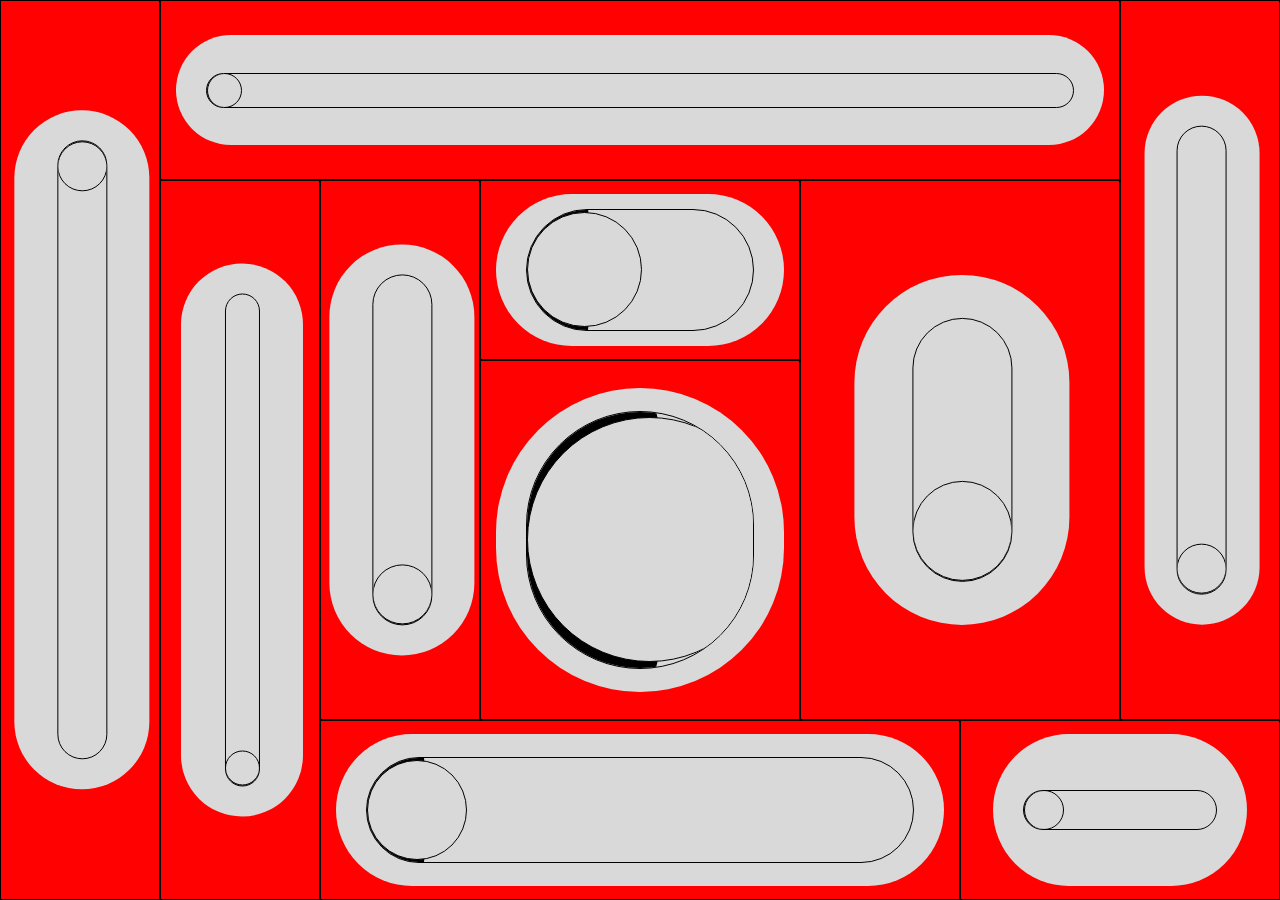
==== commit 47b61986: "Update index.html" ====
--- a/index.html
+++ b/index.html
@@ -85,16 +85,19 @@
         <br>
         This is a PLAYGROUND of slides.
         Explore, interact, and discover new ways of having fun on the browser.
-        Don’t forget to print the outcomes of your play :) weeeeee…
+        Don’t forget to print the outcomes of your play!
       </p>
       <br />
       <p class="sub">
-        Range Sliders 🛝 on the browser are interactive interface elements
-        allowing users to select numeric values or ranges. Originating in the
-        early days of the internet, range sliders have evolved to become a
-        standard feature in web design. These draggable controls offer an
-        intuitive and visually pleasing way for users to input data, adjust
-        values, or customize preferences across various online platforms.
+        This is a PLAYGROUND of sliders—a space to explore, interact,
+        and discover new ways to have fun on the browser.  There’s no 
+        right or wrong, only endless possibilities. <br>
+        Sliders are more than just interface elements—they invite interaction, 
+        discovery, and surprise. Originally simple tools for adjusting values, 
+        they’ve evolved into a playful medium for creativity. <br>
+        Have fun, experiment freely, and when you find something you 
+        love—don't forget to print your playground!
+
       </p>
     </div>
 
--- a/style.css
+++ b/style.css
@@ -1,3 +1,4 @@
+
 @font-face {
   font-family: "N27";
   src: url("N27-Regular.otf") format("opentype");
@@ -125,7 +126,6 @@
   overflow: hidden;
 }
 
-
 .wrapper-one input::-webkit-slider-thumb {
   appearance: none;
   height: 50px;
@@ -135,7 +135,6 @@
   background-color: #d9d9d9;
   box-shadow: -430px 0 0 400px black;
 }
-
 
 /*SLIDER 3*/
 .wrapper-three {
@@ -294,7 +293,7 @@
   border-radius: 50%;
   border: 1px solid black;
   background-color: #d9d9d9;
-  box-shadow: -490px 0 0 400px black;
+  box-shadow: -450px 0 0 400px black;
 }
 
 /*SLIDER 2*/
@@ -400,8 +399,8 @@
 
 .wrapper-eight input::-webkit-slider-thumb {
   appearance: none;
-  height: 150px;
-  width: 150px;
+  height: 245px;
+  width: 245px;
   border-radius: 50%;
   border: 1px solid black;
   background-color: #d9d9d9;
@@ -442,7 +441,7 @@
   border-radius: 50%;
   border: 1px solid black;
   background-color: #d9d9d9;
-  box-shadow: -430px 0 0 400px black;
+  box-shadow: -440px 0 0 400px black;
 }
 
 /*SLIDER 10*/
@@ -680,11 +679,9 @@
       }
     }
 
-
 }
 
   
-
 
 
 /* MOBILE */
@@ -740,6 +737,20 @@
   .wrapper-nine input,
   .wrapper-ten input {
     height: 30px; /* Increase height for better touch interaction */
+    width: 100%;
+  }
+
+  .wrapper-one input::-webkit-slider-thumb,
+  .wrapper-two input::-webkit-slider-thumb,
+  .wrapper-three input::-webkit-slider-thumb,
+  .wrapper-four input::-webkit-slider-thumb,
+  .wrapper-five input::-webkit-slider-thumb,
+  .wrapper-six input::-webkit-slider-thumb,
+  .wrapper-seven input::-webkit-slider-thumb,
+  .wrapper-eight input::-webkit-slider-thumb,
+  .wrapper-nine input::-webkit-slider-thumb,
+  .wrapper-ten input::-webkit-slider-thumb {
+    box-shadow: -520px 0 0 500px black;
   }
 
   .main {
@@ -819,3 +830,4 @@
     font-size: 20px;
   }
 }
+
